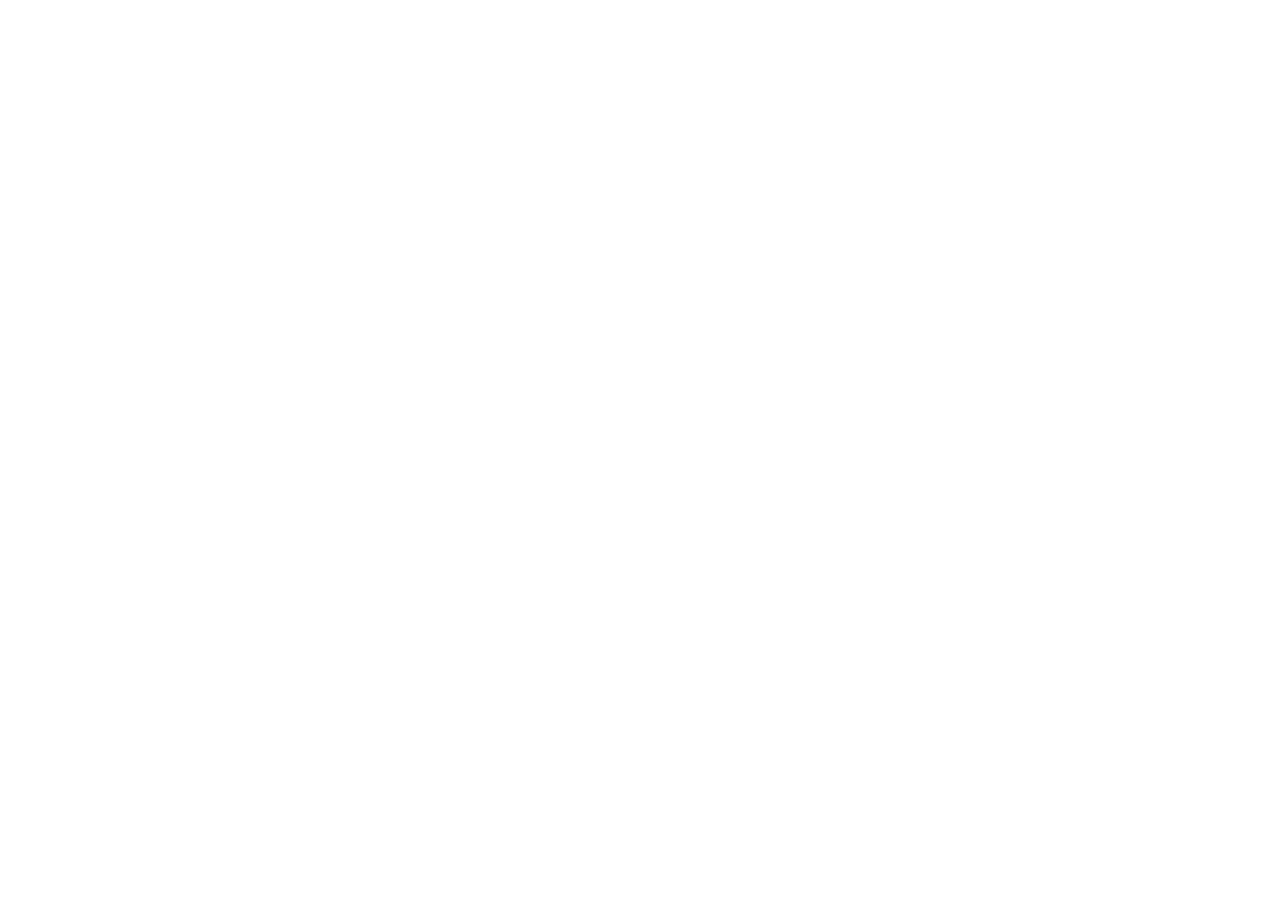
==== index.html @ 22d18c88 "atualizando tarefas" ====
<!DOCTYPE html>
<html lang="en">
<head>
    <meta charset="UTF-8">
    <meta http-equiv="X-UA-Compatible" content="IE=edge">
    <meta name="viewport" content="width=device-width, initial-scale=1.0">
    <link rel="stylesheet" href="./style.css">
    <title>Document</title>
</head>
<body>
    
  
</body>
</html>
---- style.css ----
.formulario{
    display: inline-block;
}
.selecao{
    text-align: center;
    width: 25vw;
}
option{
    display: inline-block;
}
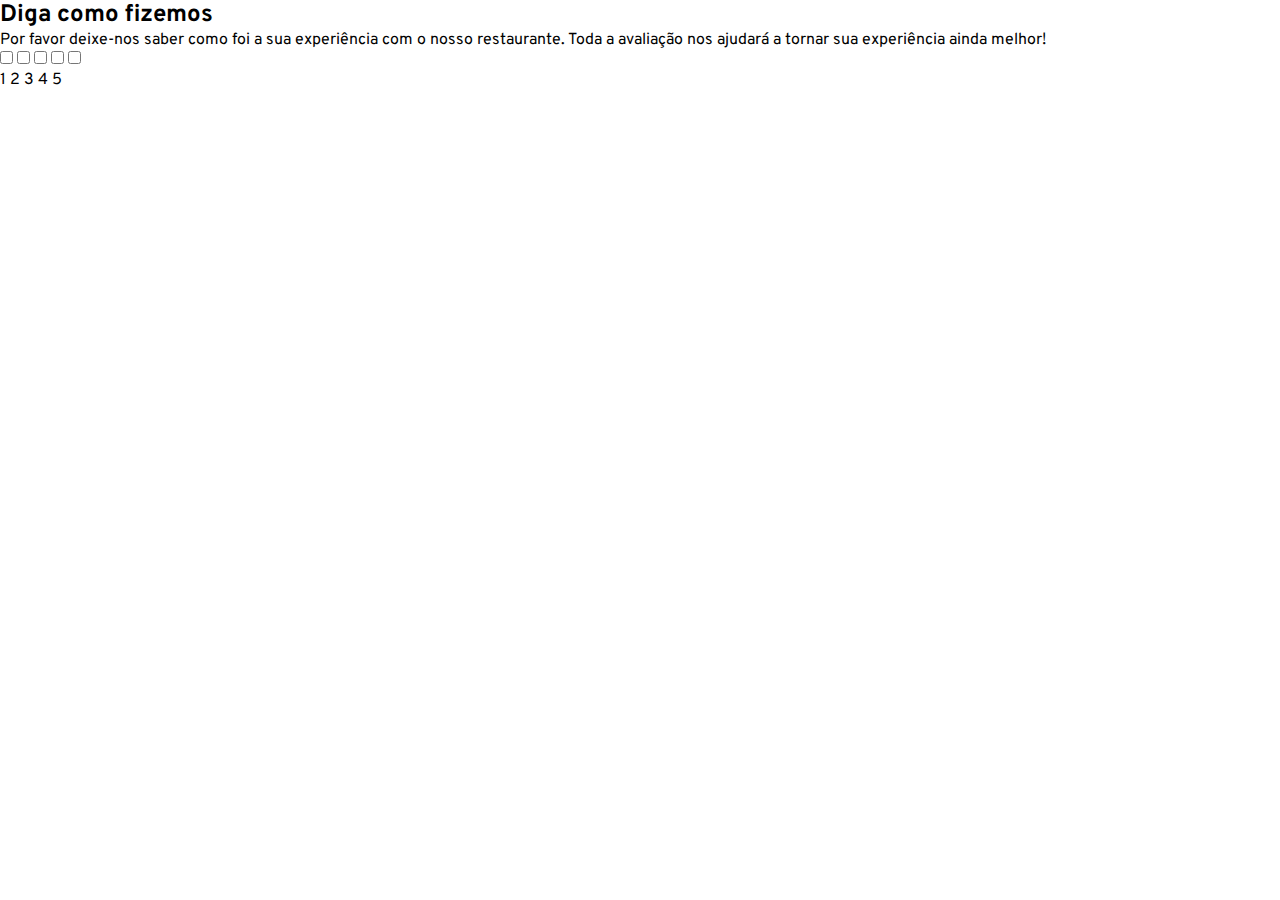
==== commit a6c99678: "adicionando fonts, cores e imagens no CSS" ====
--- a/index.html
+++ b/index.html
@@ -4,10 +4,40 @@
     <meta charset="UTF-8">
     <meta http-equiv="X-UA-Compatible" content="IE=edge">
     <meta name="viewport" content="width=device-width, initial-scale=1.0">
-    <link rel="stylesheet" href="./style.css">
-    <title>Document</title>
+    <link rel="preconnect" href="https://fonts.googleapis.com">
+    <link rel="preconnect" href="https://fonts.gstatic.com" crossorigin>
+    <link href="https://fonts.googleapis.com/css2?family=Overpass:wght@300;500;600&display=swap" rel="stylesheet">
+    <link rel="stylesheet" href="./css/style.css"> 
+    <title>Classificação Interativa</title>
 </head>
 <body>
+    <header>
+         <span class="imagem"></span>
+    </header>
+
+    <section class="container">
+        <div class="caixa">
+            <h2 class="titulo">Diga como fizemos</h2>
+            <p class="texto">Por favor deixe-nos saber como foi a sua experiência com 
+                o nosso restaurante. Toda a avaliação nos ajudará a tornar sua experiência  
+                ainda melhor!
+            </p>
+        </div>
+        <div class="caixa-checkbox">
+            <input type="checkbox" class="checkbox">
+            <input type="checkbox" class="checkbox">
+            <input type="checkbox" class="checkbox">
+            <input type="checkbox" class="checkbox">
+            <input type="checkbox" class="checkbox">
+        </div>
+        <div class="caixa-numero">
+            <span class="numero">1</span>
+            <span class="numero">2</span>
+            <span class="numero">3</span>
+            <span class="numero">4</span>
+            <span class="numero">5</span>
+        </div>
+    </section>    
     
   
 </body>
--- a/css/style.css
+++ b/css/style.css
@@ -0,0 +1,24 @@
+
+
+*{
+    margin: 0;
+    padding: 0;
+    border: 0;
+    box-sizing: border-box;
+}
+
+:root{
+    --color-cartao-background: #212832;
+    --color-button: #fc7613;
+    --color-texto:#313842;
+    --color-background-numero: #262f38;
+    --font-cartao: 'Overpass', sans-serif;
+
+}
+
+body{
+    background-repeat: no-repeat;
+    font-family: var(--font-cartao);
+
+
+}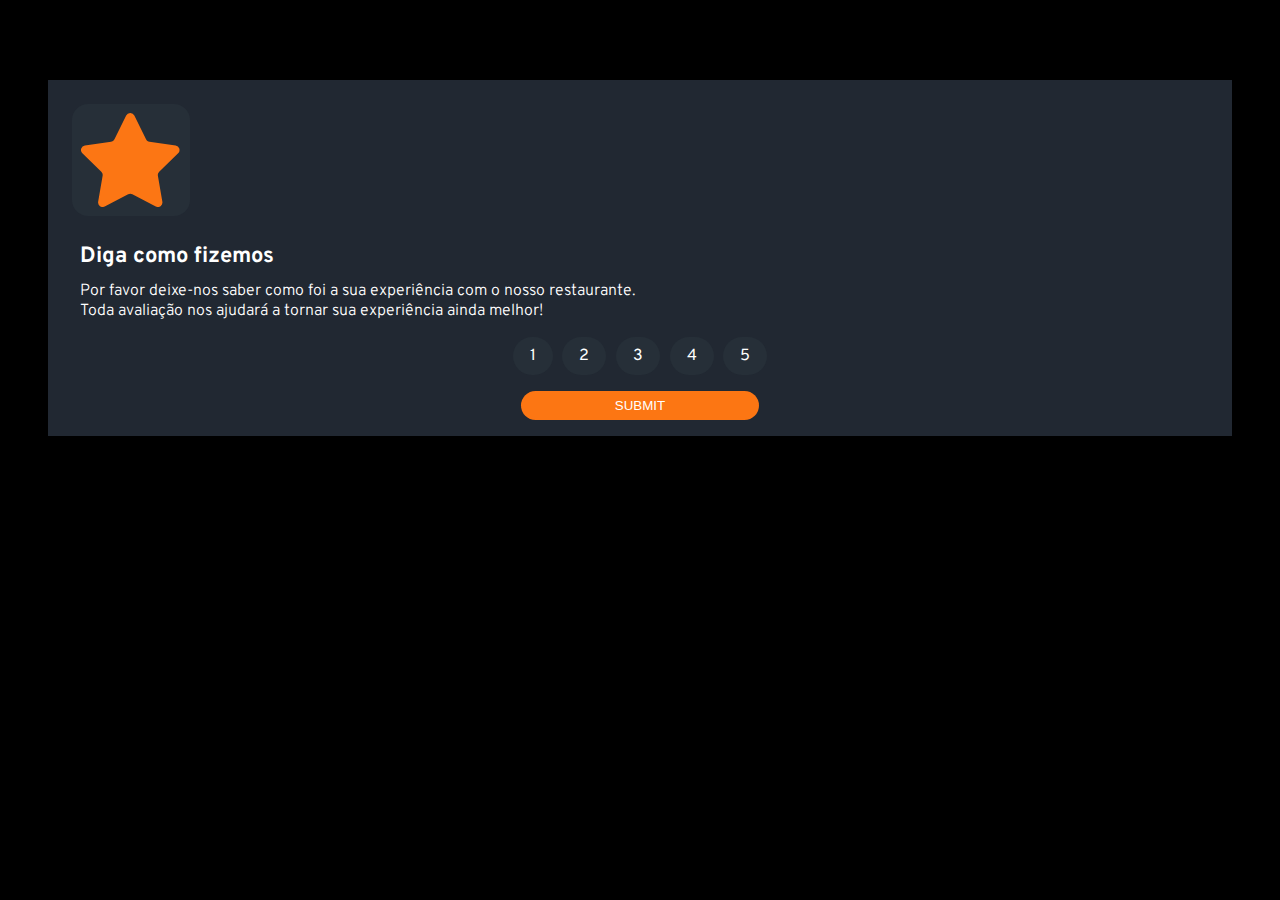
==== commit 1b8fe65a: "Cartão de classificacao" ====
--- a/index.html
+++ b/index.html
@@ -11,17 +11,22 @@
     <title>Classificação Interativa</title>
 </head>
 <body>
-    <header>
-         <span class="imagem"></span>
-    </header>
-
-    <section class="container">
+   
+    <section class="container cartao">
+        <img src="./images/icon-star.svg" class="estrela-icon" alt="estrela dourada">
         <div class="caixa">
             <h2 class="titulo">Diga como fizemos</h2>
             <p class="texto">Por favor deixe-nos saber como foi a sua experiência com 
-                o nosso restaurante. Toda a avaliação nos ajudará a tornar sua experiência  
-                ainda melhor!
-            </p>
+                o nosso restaurante.  </p>
+            <p class="texto"> Toda avaliação nos ajudará a tornar sua experiência  
+                ainda melhor!</p>
+        </div>
+        <div class="caixa-numero">
+            <span class="numero">1</span>
+            <span class="numero">2</span>
+            <span class="numero">3</span>
+            <span class="numero">4</span>
+            <span class="numero">5</span>
         </div>
         <div class="caixa-checkbox">
             <input type="checkbox" class="checkbox">
@@ -30,15 +35,11 @@
             <input type="checkbox" class="checkbox">
             <input type="checkbox" class="checkbox">
         </div>
-        <div class="caixa-numero">
-            <span class="numero">1</span>
-            <span class="numero">2</span>
-            <span class="numero">3</span>
-            <span class="numero">4</span>
-            <span class="numero">5</span>
+        <div class="botao">
+            <button type="submit" class="submit" id="botao">Submit</button>
         </div>
     </section>    
     
-  
+    <script src="./main.js"></script>
 </body>
 </html>--- a/css/style.css
+++ b/css/style.css
@@ -1,4 +1,4 @@
-
+@import url(./cartao.css);
 
 *{
     margin: 0;
@@ -19,6 +19,8 @@
 body{
     background-repeat: no-repeat;
     font-family: var(--font-cartao);
+    background: black;
+   
 
 
 }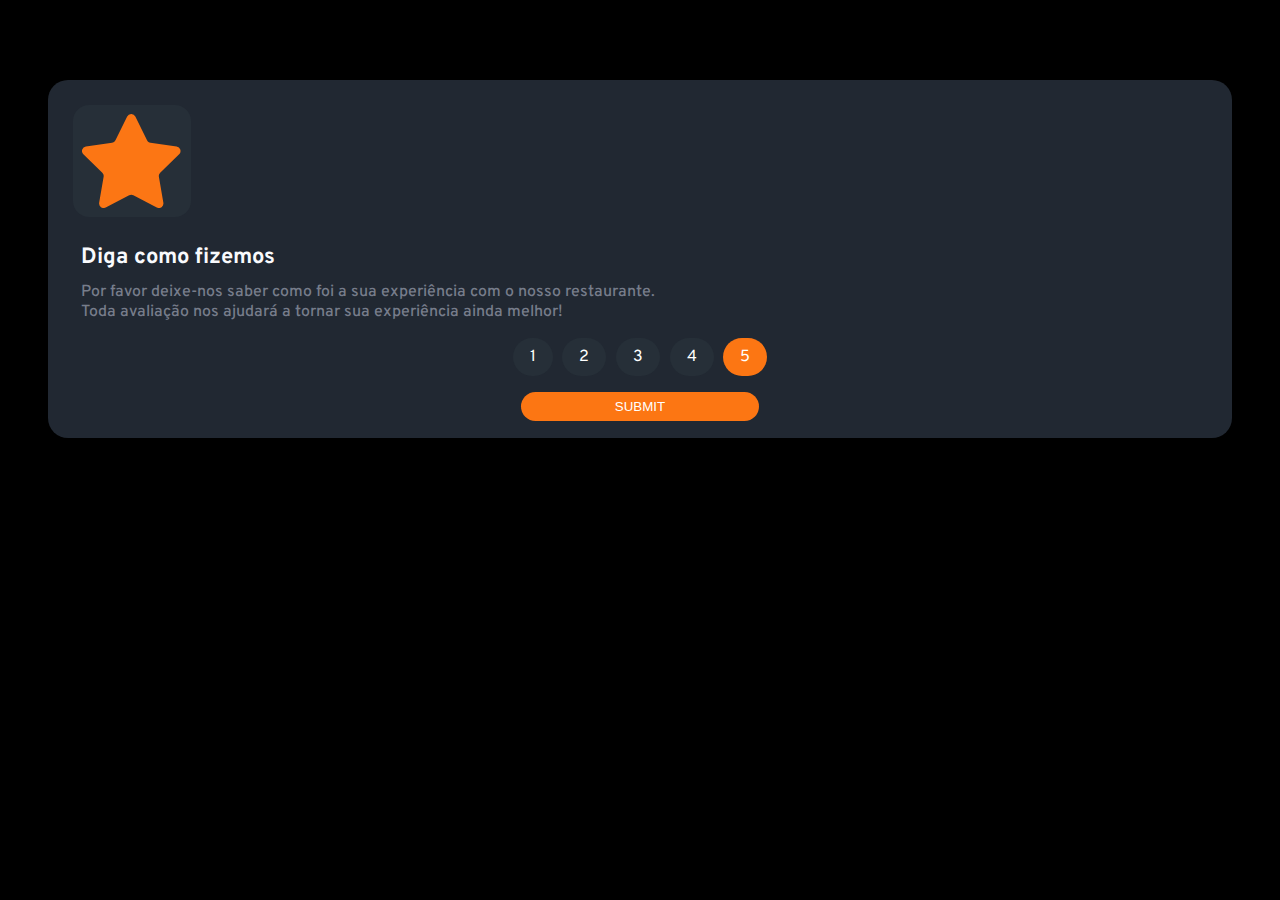
==== commit 0a835098: "atualizando o cartao com as cores e as bordas do cartapo" ====
--- a/index.html
+++ b/index.html
@@ -21,22 +21,26 @@
             <p class="texto"> Toda avaliação nos ajudará a tornar sua experiência  
                 ainda melhor!</p>
         </div>
+      
+
+      
         <div class="caixa-numero">
-            <span class="numero">1</span>
-            <span class="numero">2</span>
-            <span class="numero">3</span>
-            <span class="numero">4</span>
-            <span class="numero">5</span>
+            <span class="numero" value="1">1</span>
+            <span class="numero" value="2">2</span>
+            <span class="numero" value="3">3</span>
+            <span class="numero" value="4">4</span>
+            <span class="numero" value="5">5</span>
         </div>
+         <!--
         <div class="caixa-checkbox">
             <input type="checkbox" class="checkbox">
             <input type="checkbox" class="checkbox">
             <input type="checkbox" class="checkbox">
             <input type="checkbox" class="checkbox">
             <input type="checkbox" class="checkbox">
-        </div>
+        </div> -->
         <div class="botao">
-            <button type="submit" class="submit" id="botao">Submit</button>
+            <button type="submit" class="submit" id="botao" onclick="btn">Submit</button>
         </div>
     </section>    
     
--- a/css/style.css
+++ b/css/style.css
@@ -10,7 +10,8 @@
 :root{
     --color-cartao-background: #212832;
     --color-button: #fc7613;
-    --color-texto:#313842;
+    --color-titulo: #f9fafd;
+    --color-texto:#777d8b;
     --color-background-numero: #262f38;
     --font-cartao: 'Overpass', sans-serif;
 
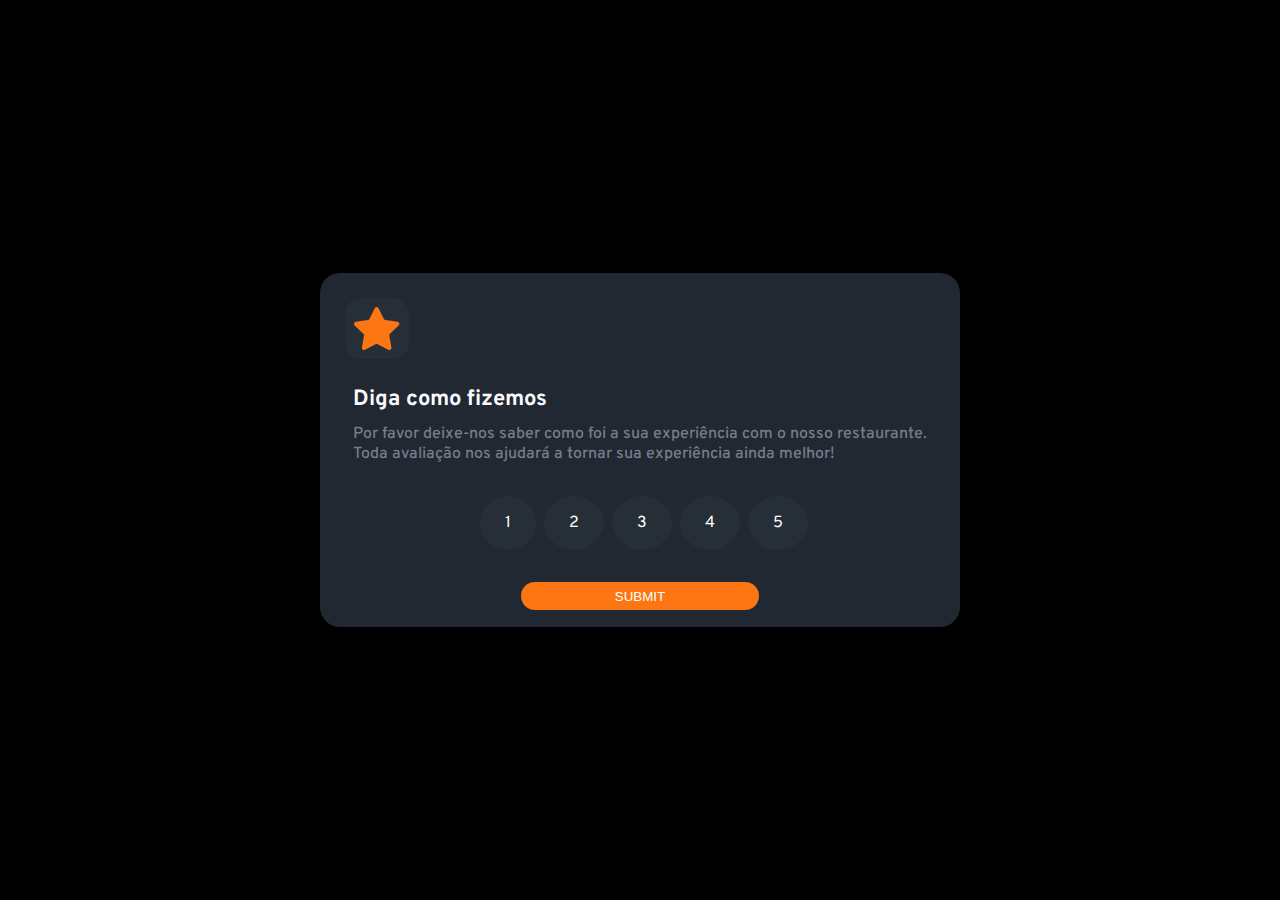
==== commit 9a496f32: "selecionando numeros e enviando com botao" ====
--- a/index.html
+++ b/index.html
@@ -11,39 +11,40 @@
     <title>Classificação Interativa</title>
 </head>
 <body>
-   
-    <section class="container cartao">
-        <img src="./images/icon-star.svg" class="estrela-icon" alt="estrela dourada">
-        <div class="caixa">
-            <h2 class="titulo">Diga como fizemos</h2>
-            <p class="texto">Por favor deixe-nos saber como foi a sua experiência com 
-                o nosso restaurante.  </p>
-            <p class="texto"> Toda avaliação nos ajudará a tornar sua experiência  
-                ainda melhor!</p>
-        </div>
-      
+   <main>
+        <section class="container cartao">
+            <img src="./images/icon-star.svg" class="estrela-icon" alt="estrela dourada">
+            <div class="caixa">
+                <h2 class="titulo">Diga como fizemos</h2>
+                <p class="texto">Por favor deixe-nos saber como foi a sua experiência com 
+                    o nosso restaurante.  </p>
+                <p class="texto"> Toda avaliação nos ajudará a tornar sua experiência  
+                    ainda melhor!</p>
+            </div>
+        
+            <div class="caixa-numero">
+                <label class="nota " for="nota-1">1</label>
+                <input class="radio" value="1" id="nota-1" name="nota" type ="radio">
 
-      
-        <div class="caixa-numero">
-            <span class="numero" value="1">1</span>
-            <span class="numero" value="2">2</span>
-            <span class="numero" value="3">3</span>
-            <span class="numero" value="4">4</span>
-            <span class="numero" value="5">5</span>
-        </div>
-         <!--
-        <div class="caixa-checkbox">
-            <input type="checkbox" class="checkbox">
-            <input type="checkbox" class="checkbox">
-            <input type="checkbox" class="checkbox">
-            <input type="checkbox" class="checkbox">
-            <input type="checkbox" class="checkbox">
-        </div> -->
-        <div class="botao">
-            <button type="submit" class="submit" id="botao" onclick="btn">Submit</button>
-        </div>
-    </section>    
-    
+                <label class="nota" for="nota-2">2</label>
+                <input class="radio" value="2" id="nota-2" name="nota" type ="radio">
+
+                <label class="nota" for="nota-3">3</label>
+                <input class="radio" value="3" id="nota-3" name="nota" type ="radio">
+
+                <label class="nota" for="nota-4">4</label>
+                <input class="radio" value="4" id="nota-4" name="nota" type ="radio">
+
+                <label class="nota" for="nota-5">5</label>
+                <input class="radio" value="5" id="nota-5" name="nota" type ="radio">
+            </div>
+            
+            
+            <div class="botao">
+                <button type="button" class="submit" id="botao" >Submit</button>
+            </div>
+        </section>    
+    </main>    
     <script src="./main.js"></script>
 </body>
 </html>--- a/css/style.css
+++ b/css/style.css
@@ -21,7 +21,11 @@
     background-repeat: no-repeat;
     font-family: var(--font-cartao);
     background: black;
-   
-
-
+}
+main{
+    display: flex;
+    justify-content: center;
+    width: 100%;
+    height: 100vh;
+    align-items: center;
 }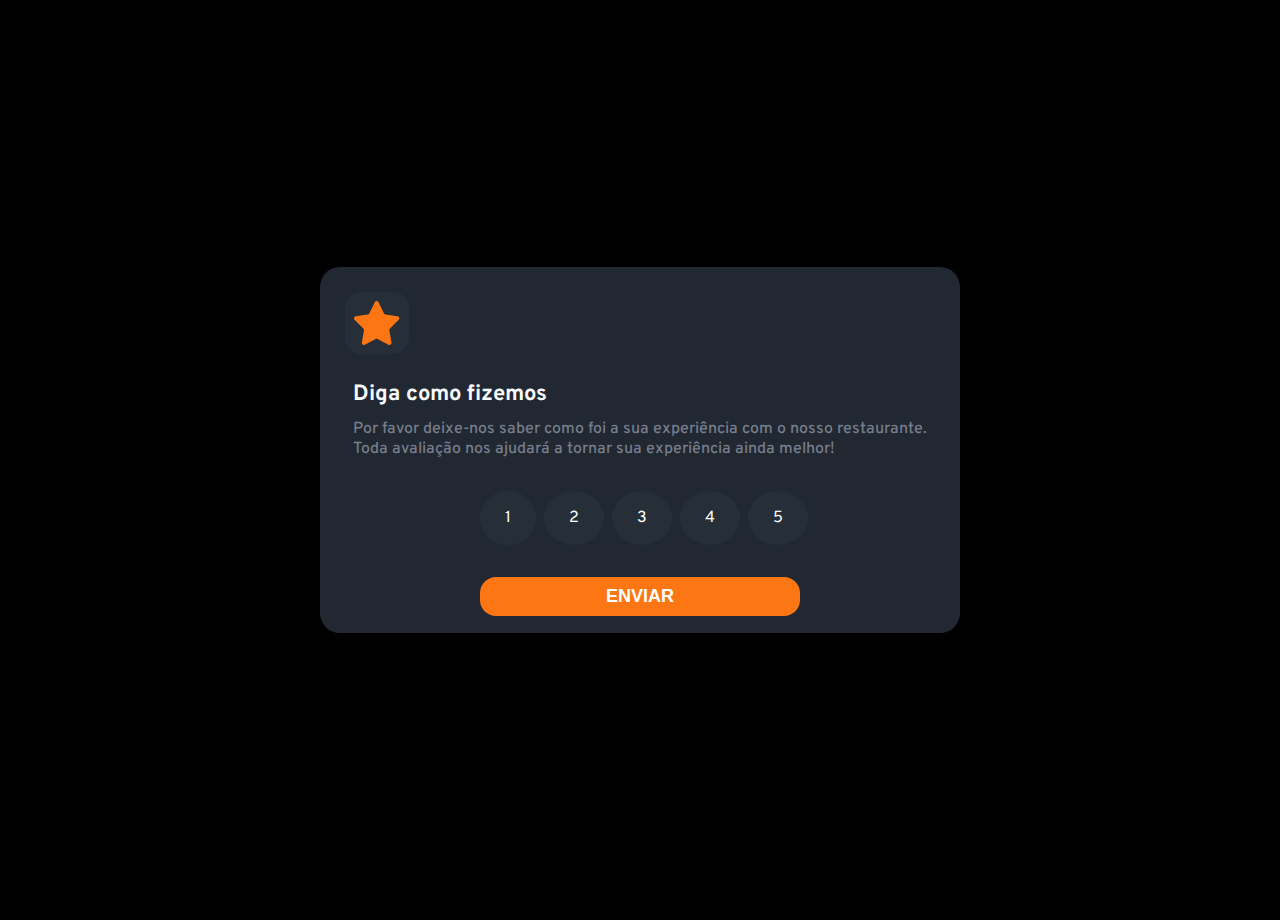
==== commit 4768fbd0: "feito a interface dos cartões obrigado e desculpa, mostrando o resultado de cada cartão com o numero" ====
--- a/index.html
+++ b/index.html
@@ -24,27 +24,31 @@
         
             <div class="caixa-numero">
                 <label class="nota " for="nota-1">1</label>
-                <input class="radio" value="1" id="nota-1" name="nota" type ="radio">
+                <input class="input" value="1" id="nota-1" name="avaliacao" type ="input">
 
                 <label class="nota" for="nota-2">2</label>
-                <input class="radio" value="2" id="nota-2" name="nota" type ="radio">
+                <input class="input" value="2" id="nota-2" name="avaliacao" type ="input">
 
                 <label class="nota" for="nota-3">3</label>
-                <input class="radio" value="3" id="nota-3" name="nota" type ="radio">
+                <input class="input" value="3" id="nota-3" name="avaliacao" type ="input">
 
                 <label class="nota" for="nota-4">4</label>
-                <input class="radio" value="4" id="nota-4" name="nota" type ="radio">
+                <input class="input" value="4" id="nota-4" name="avaliacao" type ="input">
 
                 <label class="nota" for="nota-5">5</label>
-                <input class="radio" value="5" id="nota-5" name="nota" type ="radio">
+                <input class="input" value="5" id="nota-5" name="avaliacao" type ="input">
             </div>
             
             
             <div class="botao">
-                <button type="button" class="submit" id="botao" >Submit</button>
+                <button type="button" class="submit" id="botao" >Enviar</button>
             </div>
         </section>    
     </main>    
-    <script src="./main.js"></script>
+    <script src="js/main.js"></script> 
+
 </body>
-</html>+</html>
+
+adicionaCorSelecionada 
+emoveCorPadrao--- a/css/style.css
+++ b/css/style.css
@@ -1,4 +1,5 @@
 @import url(./cartao.css);
+@import url(./cartao-obrigado.css);
 
 *{
     margin: 0;
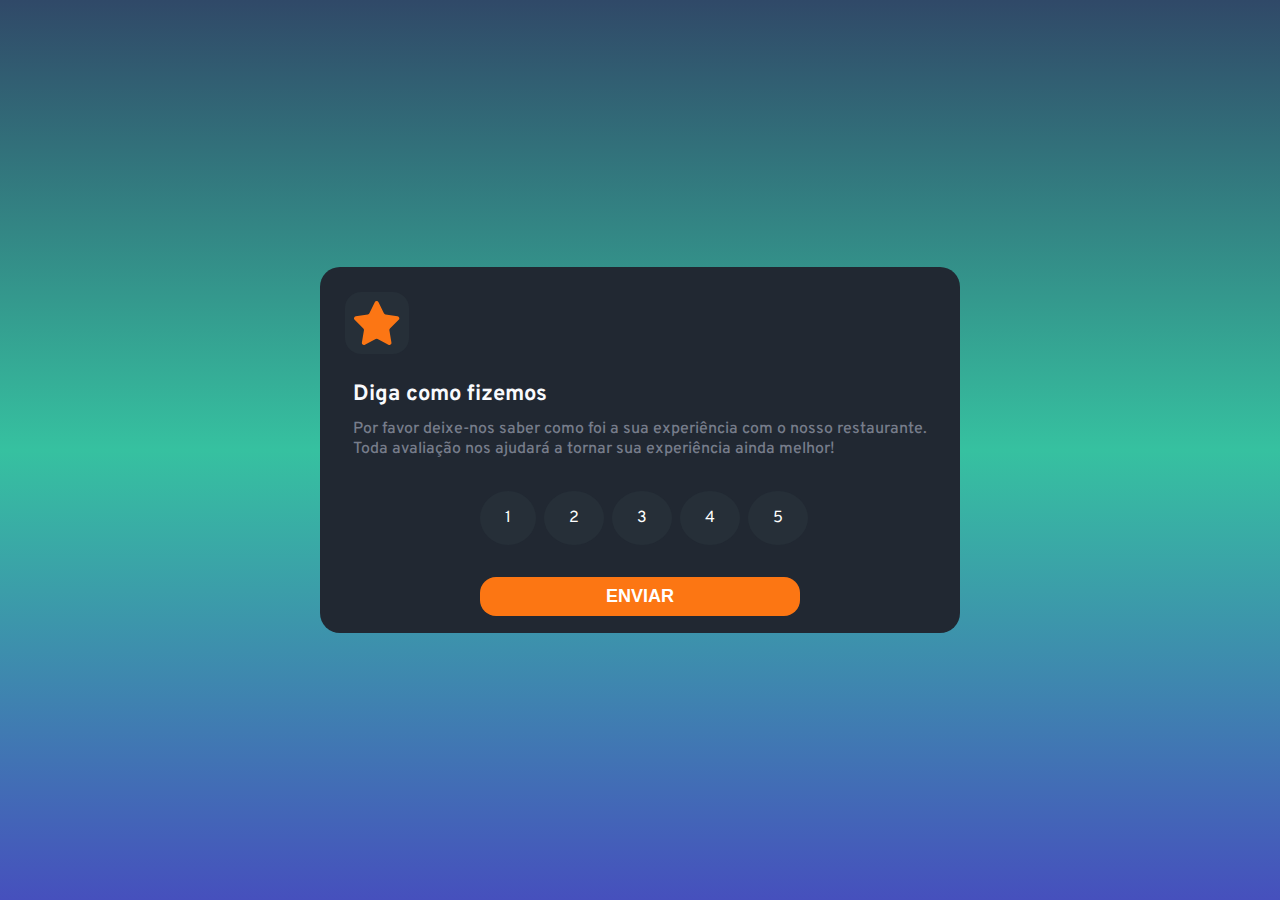
==== commit aa225275: "adicionando um botao de sair das paginas desclpa e obrigado, e alterando o fundo do body" ====
--- a/index.html
+++ b/index.html
@@ -49,6 +49,3 @@
 
 </body>
 </html>
-
-adicionaCorSelecionada 
-emoveCorPadrao--- a/css/style.css
+++ b/css/style.css
@@ -21,10 +21,11 @@
 body{
     background-repeat: no-repeat;
     font-family: var(--font-cartao);
-    background: black;
+    background: linear-gradient(#304968, #36C1A0, #4650BD);
 }
 main{
     display: flex;
+    flex-direction: column;
     justify-content: center;
     width: 100%;
     height: 100vh;
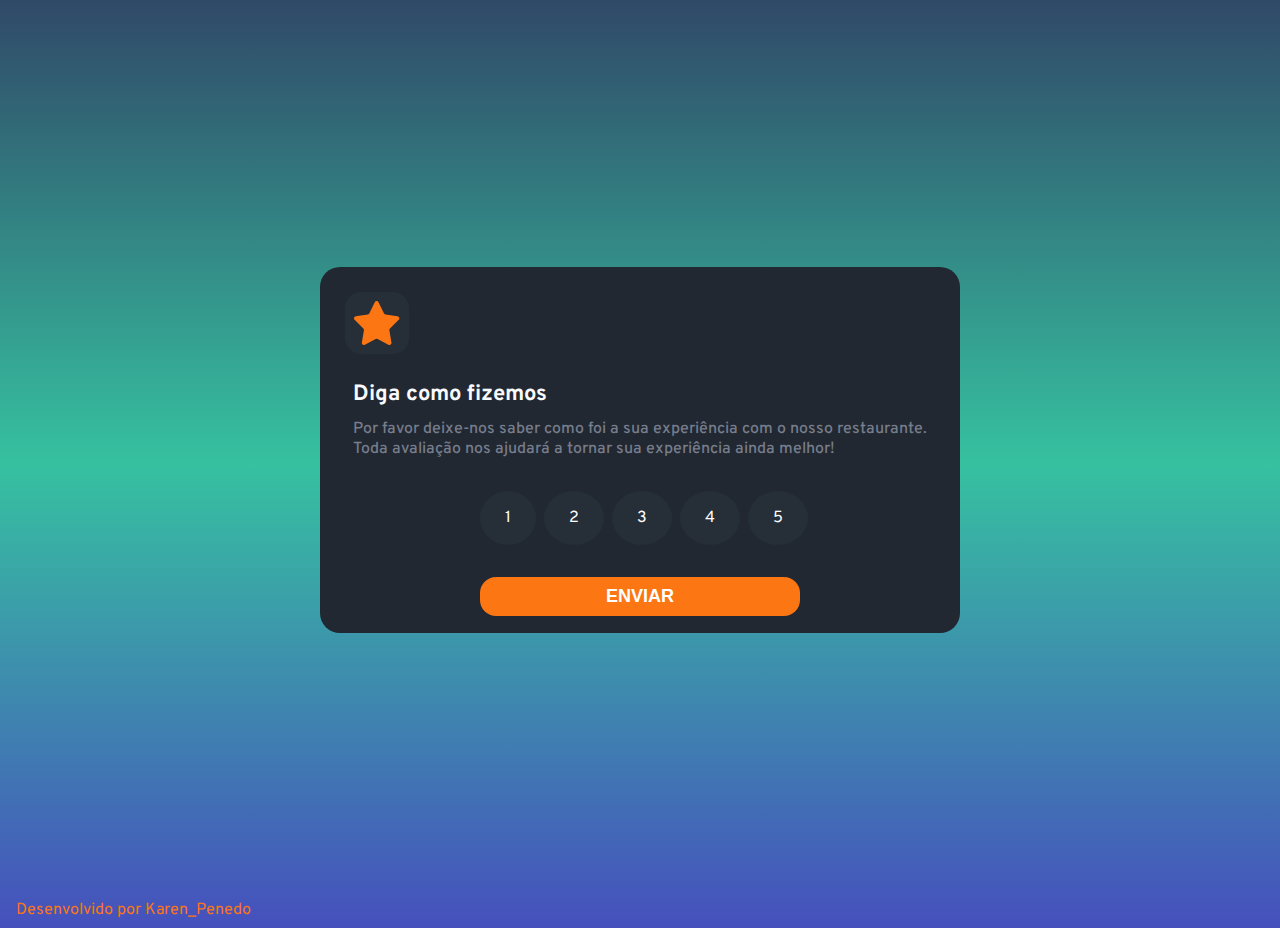
==== commit d00cf516: "adicionando tamanho de tela para os as paginas obrigado e desculpa, e colocando o nome do desenvolve" ====
--- a/index.html
+++ b/index.html
@@ -12,7 +12,7 @@
 </head>
 <body>
    <main>
-        <section class="container cartao">
+        <section class="container">
             <img src="./images/icon-star.svg" class="estrela-icon" alt="estrela dourada">
             <div class="caixa">
                 <h2 class="titulo">Diga como fizemos</h2>
@@ -48,4 +48,9 @@
     <script src="js/main.js"></script> 
 
 </body>
+<footer class="rodape">
+    <div class="caixa-rodape">
+        <p class="texto-rodape">Desenvolvido por Karen_Penedo</p>
+    </div>
+</footer>
 </html>
--- a/css/style.css
+++ b/css/style.css
@@ -30,4 +30,7 @@
     width: 100%;
     height: 100vh;
     align-items: center;
+}
+.rodape{
+    color: var(--color-button);
 }